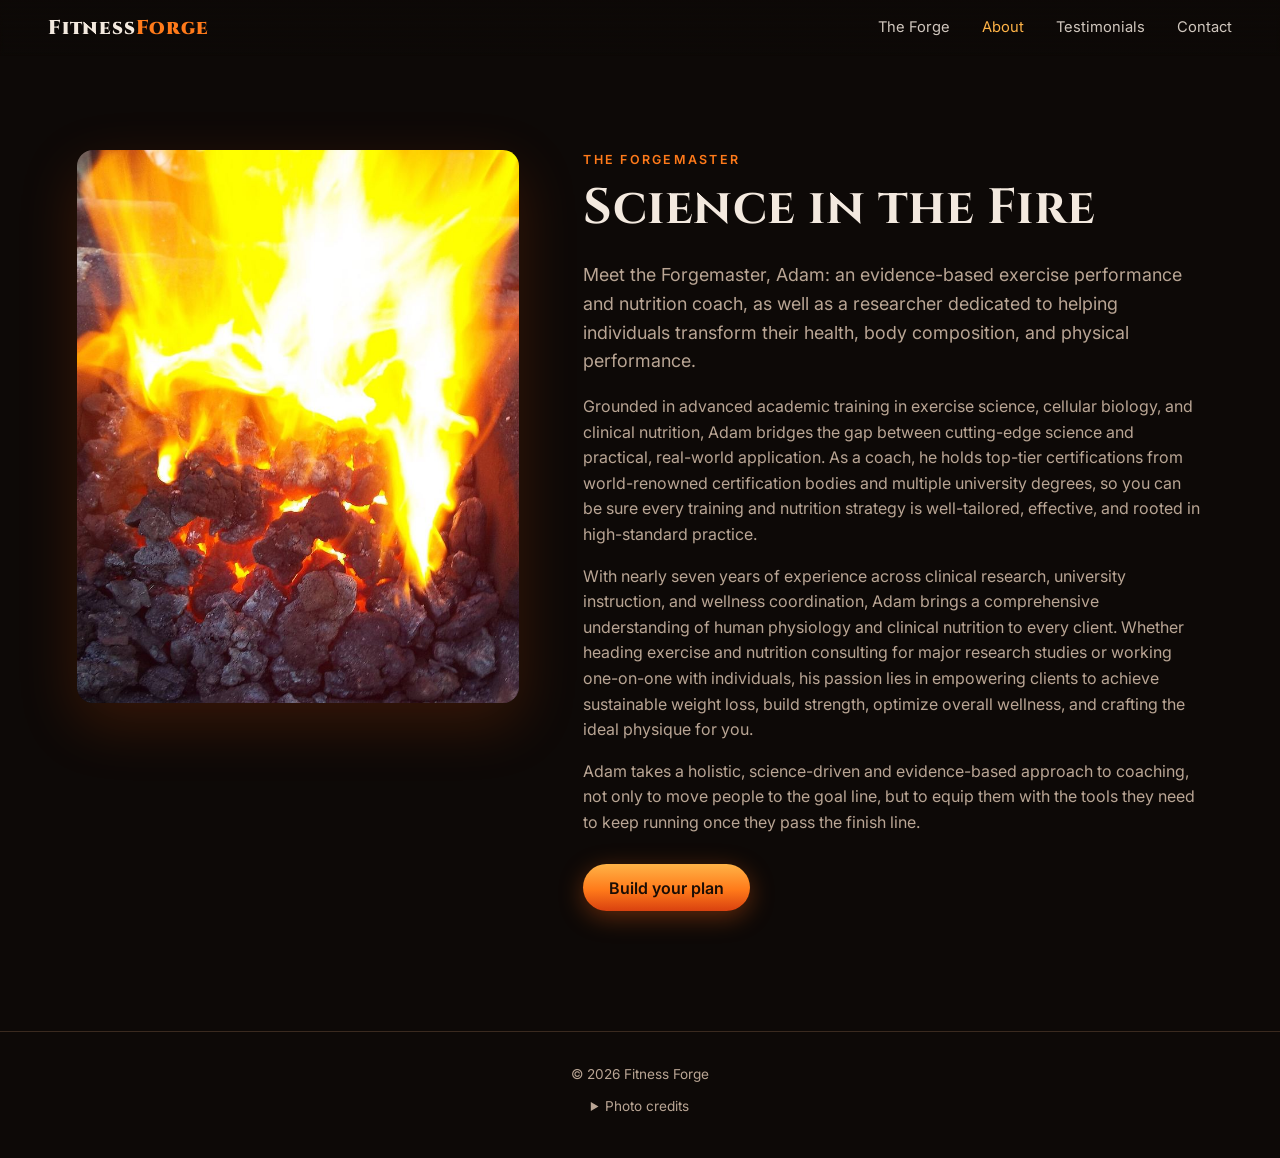
==== about/index.html @ e81073d2 "First real testimonial, shown as a single featured quote Replaces the placeholder template and lets " ====
<!doctype html>
<html lang="en">
<head>
  <meta charset="utf-8">
  <meta name="viewport" content="width=device-width, initial-scale=1">
  <title>About · Fitness Forge</title>
  <meta name="description" content="Meet Adam, the Forgemaster: an evidence-based exercise performance and nutrition coach and researcher.">
  <link rel="icon" href="/assets/favicon.svg" type="image/svg+xml">
  <link rel="preconnect" href="https://fonts.googleapis.com">
  <link rel="preconnect" href="https://fonts.gstatic.com" crossorigin>
  <link href="https://fonts.googleapis.com/css2?family=Cinzel:wght@500;700;900&family=Inter:wght@400;500;600&display=swap" rel="stylesheet">
  <link rel="stylesheet" href="/styles.css?v=7">
</head>
<body>

<header class="nav">
  <a class="brand" href="/">Fitness<span>Forge</span></a>
  <nav>
    <a href="/forge/">The Forge</a>
    <a href="/about/">About</a>
    <a href="/testimonials/">Testimonials</a>
    <a href="/contact/">Contact</a>
  </nav>
</header>

<main>

  <section class="about page-top">
    <div class="bio">
      <div class="bio-photo">
        <img src="/assets/goal-other.jpg" alt="Coal glowing white-hot in a blacksmith's forge">
      </div>
      <div class="bio-text">
        <p class="eyebrow">The Forgemaster</p>
        <h1>Science in the Fire</h1>
        <p class="lede">Meet the Forgemaster, Adam: an evidence-based exercise performance and nutrition coach, as well as a researcher dedicated to helping individuals transform their health, body composition, and physical performance.</p>
        <p>Grounded in advanced academic training in exercise science, cellular biology, and clinical nutrition, Adam bridges the gap between cutting-edge science and practical, real-world application. As a coach, he holds top-tier certifications from world-renowned certification bodies and multiple university degrees, so you can be sure every training and nutrition strategy is well-tailored, effective, and rooted in high-standard practice.</p>
        <p>With nearly seven years of experience across clinical research, university instruction, and wellness coordination, Adam brings a comprehensive understanding of human physiology and clinical nutrition to every client. Whether heading exercise and nutrition consulting for major research studies or working one-on-one with individuals, his passion lies in empowering clients to achieve sustainable weight loss, build strength, optimize overall wellness, and crafting the ideal physique for you.</p>
        <p>Adam takes a holistic, science-driven and evidence-based approach to coaching, not only to move people to the goal line, but to equip them with the tools they need to keep running once they pass the finish line.</p>
        <a class="btn btn-fire" href="/forge/">Build your plan</a>
      </div>
    </div>
  </section>

</main>

<footer class="footer">
  <p>© <span class="year"></span> Fitness Forge</p>
  <details class="credits">
    <summary>Photo credits</summary>
    <ul>
      <li>Bonfire, meal-planning and dumbbell-with-fruit photos by <a href="https://www.flickr.com/people/shixart1985/">Nenad Stojkovic</a>, <a href="https://creativecommons.org/licenses/by/2.0/">CC BY 2.0</a>, via Wikimedia Commons</li>
      <li>Blacksmith's fire by David Whelan, <a href="https://creativecommons.org/publicdomain/zero/1.0/">CC0</a>, via Wikimedia Commons</li>
      <li>Spin class and dumbbell rack photos by the U.S. Army and U.S. Marine Corps, public domain, via Wikimedia Commons</li>
    </ul>
  </details>
</footer>

<script src="/site.js?v=7"></script>
</body>
</html>
---- styles.css ----
:root {
  --bg: #0d0907;
  --bg-2: #16100c;
  --card: #1d1510;
  --line: #3a2a1f;
  --text: #f3e9df;
  --muted: #b9a594;
  --fire: #ff7a1a;
  --fire-2: #ffb347;
  --ember: #d9410f;
  --glow: 0 0 0 1px rgba(255, 122, 26, .5), 0 0 28px rgba(255, 106, 0, .35);
  --serif: 'Cinzel', Georgia, serif;
  --sans: 'Inter', system-ui, -apple-system, Segoe UI, sans-serif;
  color-scheme: dark;
}

* { box-sizing: border-box; }
html { scroll-behavior: smooth; scroll-padding-top: 72px; }
body {
  margin: 0;
  background: var(--bg);
  color: var(--text);
  font: 16px/1.6 var(--sans);
  -webkit-font-smoothing: antialiased;
  overflow-x: hidden;
}
img { max-width: 100%; display: block; }
a { color: var(--fire-2); }
h1, h2, h3 { font-family: var(--serif); line-height: 1.15; margin: 0 0 .5em; letter-spacing: .01em; }
h2 { font-size: clamp(1.9rem, 4vw, 2.8rem); }
h3 { font-size: 1.25rem; }
.eyebrow {
  margin: 0 0 .6rem;
  font-size: .78rem;
  font-weight: 600;
  letter-spacing: .18em;
  text-transform: uppercase;
  color: var(--fire);
}
.lede { font-size: 1.12rem; color: var(--muted); }

.btn {
  display: inline-block;
  border: 0;
  border-radius: 999px;
  padding: .85rem 1.6rem;
  font: 600 1rem var(--sans);
  text-decoration: none;
  cursor: pointer;
}
.btn-fire {
  color: #1a0d05;
  background: linear-gradient(180deg, var(--fire-2), var(--fire) 55%, var(--ember));
  box-shadow: 0 6px 24px rgba(255, 100, 20, .35);
  transition: transform .15s, box-shadow .15s;
}
.btn-fire:hover { transform: translateY(-2px); box-shadow: 0 10px 32px rgba(255, 100, 20, .5); }

/* Nav */
.nav {
  position: fixed; inset: 0 0 auto; z-index: 20;
  display: flex; align-items: center; justify-content: space-between;
  padding: .9rem clamp(16px, 4vw, 48px);
  background: linear-gradient(180deg, rgba(13, 9, 7, .92), rgba(13, 9, 7, 0));
  backdrop-filter: blur(2px);
}
.brand { font: 900 1.25rem var(--serif); color: var(--text); text-decoration: none; letter-spacing: .04em; }
.brand span { color: var(--fire); }
.nav nav { display: flex; gap: clamp(.9rem, 3vw, 2rem); }
.nav nav a { color: var(--text); text-decoration: none; font-size: .92rem; opacity: .85; }
.nav nav a:hover { opacity: 1; color: var(--fire-2); }
.nav nav a[aria-current="page"] { opacity: 1; color: var(--fire-2); }

/* Hero */
.hero {
  position: relative;
  min-height: 100svh;
  display: flex; align-items: center;
  padding: 110px clamp(16px, 6vw, 80px) 80px;
  overflow: hidden;
  isolation: isolate;
}
.hero-bg {
  position: absolute; inset: 0; z-index: -2;
  background: url(assets/hero-fire.jpg) center 70% / cover no-repeat;
}
.hero-bg::after {
  content: ''; position: absolute; inset: 0;
  background:
    linear-gradient(90deg, rgba(10, 6, 4, .92) 0%, rgba(10, 6, 4, .6) 45%, rgba(10, 6, 4, .1) 75%),
    linear-gradient(0deg, var(--bg) 0%, transparent 25%);
}
.hero-text { max-width: 620px; }
.hero h1 { font-size: clamp(2.3rem, 6vw, 4.2rem); text-shadow: 0 2px 30px rgba(0, 0, 0, .6); }
.hero-cta { display: flex; flex-wrap: wrap; align-items: center; gap: 1rem; margin-top: 2rem; }
.promo-pill {
  border: 1px solid rgba(255, 179, 71, .5);
  border-radius: 999px;
  padding: .55rem 1.1rem;
  font-size: .92rem;
  color: var(--fire-2);
  background: rgba(20, 10, 4, .55);
}
.embers { position: absolute; inset: 0; z-index: -1; pointer-events: none; }
.embers::before, .embers::after {
  content: ''; position: absolute; left: 0; right: 0; bottom: -10%; height: 120%;
  background-image:
    radial-gradient(2px 2px at 20% 80%, #ffb347, transparent),
    radial-gradient(2px 2px at 55% 90%, #ff7a1a, transparent),
    radial-gradient(1.5px 1.5px at 75% 70%, #ffd08a, transparent),
    radial-gradient(2px 2px at 88% 95%, #ff7a1a, transparent),
    radial-gradient(1.5px 1.5px at 35% 60%, #ffb347, transparent),
    radial-gradient(2px 2px at 65% 50%, #ff9a3c, transparent);
  animation: rise 9s linear infinite;
  opacity: .8;
}
.embers::after { animation-duration: 13s; animation-delay: -6s; transform: scaleX(-1); }
@keyframes rise {
  from { transform: translateY(0); opacity: 0; }
  15% { opacity: .9; }
  to { transform: translateY(-60%); opacity: 0; }
}
.embers::after { animation-name: rise-flip; }
@keyframes rise-flip {
  from { transform: scaleX(-1) translateY(0); opacity: 0; }
  15% { opacity: .9; }
  to { transform: scaleX(-1) translateY(-60%); opacity: 0; }
}

/* Sections */
section { padding: clamp(64px, 10vw, 120px) clamp(16px, 6vw, 80px); }
.section-head { max-width: 680px; margin: 0 auto 2.5rem; text-align: center; }
.section-head p:not(.eyebrow) { color: var(--muted); }
.section-head h1 { font-size: clamp(2rem, 4.5vw, 3rem); }
.page-top { padding-top: clamp(110px, 14vw, 150px); min-height: 70vh; }

/* Home: three ways in */
.paths {
  display: grid; grid-template-columns: repeat(4, minmax(0, 1fr)); gap: 1.2rem;
  max-width: 1280px; margin: 0 auto;
}
.path {
  display: flex; flex-direction: column;
  padding: 1.6rem; border-radius: 14px;
  background: var(--card); border: 1px solid var(--line); border-top: 3px solid var(--fire);
  color: var(--text); text-decoration: none;
  transition: transform .2s, box-shadow .25s, border-color .25s;
}
.path:hover { transform: translateY(-4px); box-shadow: var(--glow); }
.path h2 { font-size: 1.45rem; }
.path p:not(.eyebrow) { color: var(--muted); margin: 0 0 1.2rem; }
.path-go { margin-top: auto; color: var(--fire-2); font-weight: 600; }

/* Enter the Forge: the four ways in, over the fire */
.gateway { justify-content: center; }
.gateway .hero-bg::after {
  background:
    radial-gradient(ellipse at 50% 55%, rgba(10, 6, 4, .45) 0%, rgba(10, 6, 4, .78) 70%),
    linear-gradient(0deg, var(--bg) 0%, transparent 20%);
}
.gateway-inner { width: 100%; max-width: 1280px; }
.gateway-head { text-align: center; margin-bottom: 2.2rem; }
.gateway h1 { font-size: clamp(2rem, 5vw, 3.4rem); text-shadow: 0 2px 30px rgba(0, 0, 0, .6); }
.gateway .path {
  background: rgba(22, 14, 10, .72); backdrop-filter: blur(6px);
  border-color: rgba(255, 179, 71, .18);
  animation: strike .55s ease-out both; animation-delay: calc(.15s + var(--i, 0) * .1s);
}
.gateway .path:nth-child(2) { --i: 1; }
.gateway .path:nth-child(3) { --i: 2; }
.gateway .path:nth-child(4) { --i: 3; }

/* Forge */
.forge { background: radial-gradient(ellipse at 50% 0%, #2a160b 0%, var(--bg) 60%); }
.steps {
  display: flex; justify-content: center; gap: .5rem;
  list-style: none; padding: 0; margin: 0 auto 2rem;
  counter-reset: step; flex-wrap: wrap;
}
.steps li {
  counter-increment: step;
  font-size: .85rem; color: var(--muted);
  padding: .4rem .9rem; border: 1px solid var(--line); border-radius: 999px;
  transition: all .3s;
}
.steps li::before { content: counter(step) '. '; }
.steps li.on { color: var(--fire-2); border-color: var(--fire); box-shadow: 0 0 14px rgba(255, 122, 26, .25); }

.goals {
  display: grid; gap: 1rem;
  grid-template-columns: repeat(5, minmax(0, 1fr));
  max-width: 1280px; margin: 0 auto;
}
.goal {
  position: relative; overflow: hidden;
  display: flex; flex-direction: column; text-align: left;
  padding: 0; border: 1px solid var(--line); border-radius: 14px;
  background: var(--card); color: var(--text); font: inherit; cursor: pointer;
  transition: transform .2s, box-shadow .25s, border-color .25s;
}
.goal img { width: 100%; aspect-ratio: 4 / 3; object-fit: cover; filter: saturate(.75) brightness(.8); transition: filter .3s, transform .4s; }
.goal:hover { transform: translateY(-4px); border-color: #5a3a24; }
.goal:hover img { filter: saturate(1) brightness(.95); transform: scale(1.04); }
.goal.on { border-color: var(--fire); box-shadow: var(--glow); }
.goal.on img { filter: sepia(.25) saturate(1.3) brightness(1); }
.goal-body { padding: 1rem 1.1rem 1.2rem; display: flex; flex-direction: column; gap: .4rem; }
.goal-name { font: 700 1.05rem var(--serif); }
.goal.on .goal-name { color: var(--fire-2); }
.goal-blurb { font-size: .86rem; color: var(--muted); line-height: 1.5; }
.goals:has(.goal.on) .goal:not(.on) { opacity: .55; }
.goals:has(.goal.on) .goal:not(.on):hover { opacity: .9; }

.anvil {
  display: grid; grid-template-columns: minmax(0, 1fr) 320px; gap: 1.5rem;
  max-width: 1280px; margin: 2rem auto 0;
}
.anvil.lit .consult { animation: heat .7s ease-out both; }
.anvil.lit .addon { animation: strike .5s ease-out both; animation-delay: calc(.25s + var(--i) * .08s); }
@keyframes heat {
  from { opacity: 0; transform: translateY(14px); box-shadow: 0 0 0 1px var(--fire), 0 0 60px rgba(255, 106, 0, .7); }
  to { opacity: 1; transform: none; }
}
@keyframes strike {
  from { opacity: 0; transform: translateY(16px) scale(.97); }
  to { opacity: 1; transform: none; }
}
.consult {
  padding: 1.5rem 1.6rem; border-radius: 14px;
  background: linear-gradient(135deg, #2a170c, var(--card));
  border: 1px solid #5a341b;
}
.consult-head { display: flex; justify-content: space-between; align-items: baseline; gap: 1rem; }
.consult-head h3 { font-size: 1.5rem; margin: 0; }
.price { font: 700 1.6rem var(--serif); color: var(--fire-2); white-space: nowrap; }
.consult-len { margin: .2rem 0 .6rem; color: var(--fire); font-size: .9rem; font-weight: 500; }
.consult p:last-child { margin: 0; color: var(--muted); }

.block-title { font-size: 1.35rem; margin: 2rem 0 .3rem; }
.lore { font-style: italic; color: var(--fire-2); opacity: .9; margin: 0 0 .6rem; }
.options { display: grid; grid-template-columns: repeat(auto-fill, minmax(240px, 1fr)); gap: .9rem; margin-top: .9rem; }
.option {
  display: flex; flex-direction: column; gap: .35rem; text-align: left;
  padding: 1rem 1.1rem; border-radius: 12px;
  border: 1px solid #4a3526; background: var(--bg-2);
  color: var(--text); font: inherit; cursor: pointer;
  transition: border-color .2s, background .2s, box-shadow .25s;
}
.option:hover { border-color: var(--fire); }
.option.on { border-color: var(--fire); background: #26150b; box-shadow: var(--glow); }
.option-top { display: flex; justify-content: space-between; gap: .6rem; align-items: baseline; }
.option-name { font: 700 1.05rem var(--serif); }
.option.on .option-name { color: var(--fire-2); }
.option-name::before {
  content: ''; display: inline-block; vertical-align: -.1em;
  width: .9rem; height: .9rem; margin-right: .5rem; border-radius: 50%;
  border: 2px solid var(--fire); transition: all .2s;
}
.option.on .option-name::before { background: var(--fire); box-shadow: inset 0 0 0 2px var(--bg-2); }
.option-price { color: var(--fire-2); font-weight: 600; font-size: .9rem; white-space: nowrap; }
.option-len { color: var(--fire); font-size: .82rem; font-weight: 500; }
.option-lore { font-size: .84rem; font-style: italic; color: var(--fire-2); opacity: .8; line-height: 1.45; }
.option-text { font-size: .86rem; color: var(--muted); line-height: 1.5; }
.anvil.lit .option { animation: strike .5s ease-out both; animation-delay: calc(.2s + var(--i) * .08s); }
.addons-hint { margin: 0 0 1rem; color: var(--muted); font-size: .9rem; }
.addons { display: grid; grid-template-columns: repeat(auto-fill, minmax(240px, 1fr)); gap: .9rem; }
.addon {
  position: relative;
  display: flex; flex-direction: column; gap: .4rem; text-align: left;
  padding: 1rem 1.1rem 1rem 1.1rem; border-radius: 12px;
  border: 1px dashed #4a3526; background: var(--bg-2);
  color: var(--text); font: inherit; cursor: pointer;
  transition: border-color .2s, background .2s, box-shadow .25s;
}
.addon:hover { border-color: var(--fire); }
.addon.on { border-style: solid; border-color: var(--fire); background: #26150b; box-shadow: var(--glow); }
.addon-top { display: flex; justify-content: space-between; gap: .6rem; align-items: baseline; }
.addon-top, .option-top { flex-wrap: wrap; row-gap: .15rem; }
.addon-name { font-weight: 600; }
.addon-name::before {
  content: '+'; display: inline-grid; place-items: center;
  width: 1.3rem; height: 1.3rem; margin-right: .45rem; border-radius: 50%;
  border: 1px solid var(--fire); color: var(--fire); font-size: .85rem; line-height: 1;
  transition: all .2s;
}
.addon.on .addon-name::before { content: '✓'; background: var(--fire); color: #1a0d05; }
.addon-price { color: var(--fire-2); font-weight: 600; font-size: .9rem; white-space: nowrap; }
.addon-text { font-size: .86rem; color: var(--muted); line-height: 1.5; }

.summary {
  align-self: start; position: sticky; top: 84px;
  padding: 1.4rem; border-radius: 14px;
  background: var(--card); border: 1px solid var(--line);
}
.summary ul { list-style: none; padding: 0; margin: 0 0 1rem; }
.summary li {
  display: flex; justify-content: space-between; gap: 1rem;
  padding: .55rem 0; border-bottom: 1px solid var(--line); font-size: .92rem;
}
.summary li span:last-child { color: var(--fire-2); white-space: nowrap; }
.summary li.empty span { color: var(--muted); font-style: italic; }
.tally { margin: -.4rem 0 1rem; display: grid; gap: .35rem; font-size: .92rem; }
.tally div { display: flex; justify-content: space-between; gap: 1rem; }
.tally div span:last-child { white-space: nowrap; }
.tally-discount { color: var(--fire-2); }
.tally-total { padding-top: .5rem; border-top: 1px solid var(--line); font: 700 1.1rem var(--serif); }
.tally-total span:last-child { color: var(--fire-2); }
.tally-note { margin: 0; font-size: .78rem; color: var(--muted); }
#addons-block.lit .block-title, #addons-block.lit .addons-hint { animation: heat .6s ease-out both; }
#addons-block.lit .addon { animation: strike .5s ease-out both; animation-delay: calc(.15s + var(--i) * .08s); }
.summary-promo { font-size: .88rem; color: var(--muted); margin: 0 0 1.2rem; }
.summary-promo strong { color: var(--fire-2); }
.summary .btn { width: 100%; text-align: center; }
.btn.disabled { opacity: .45; pointer-events: none; box-shadow: none; }
.summary-note { margin: .7rem 0 0; font-size: .78rem; color: var(--muted); text-align: center; }

/* "Send Word to the Forge" form; its fields appear once a consultation is chosen */
.send { display: grid; gap: .35rem; }
.send:not(.ready) > :not(.btn):not(.summary-note) { display: none; }
.send .btn { margin-top: .6rem; }
.send .btn:disabled { opacity: .7; cursor: wait; }
.field-label { margin-top: .35rem; font-size: .72rem; font-weight: 600; letter-spacing: .08em; text-transform: uppercase; color: var(--fire); }
.field-label span { text-transform: none; letter-spacing: 0; font-weight: 400; color: var(--muted); }
.send input, .send textarea {
  width: 100%; padding: .6rem .75rem; border-radius: 8px;
  border: 1px solid var(--line); background: var(--bg-2); color: var(--text);
  font: .9rem/1.5 var(--sans);
}
.send textarea { resize: vertical; }
.send input:focus, .send textarea:focus { outline: none; border-color: var(--fire); box-shadow: 0 0 0 3px rgba(255, 122, 26, .2); }
.send .trap { position: absolute; left: -9999px; width: 1px; height: 1px; }
.summary-note.error { color: #ff8a6a; }
.summary-note a { color: var(--fire-2); overflow-wrap: anywhere; }
.sent { padding: 1rem; border-radius: 10px; border: 1px solid var(--fire); background: #26150b; text-align: center; }
.sent:focus { outline: none; }
.sent p { margin: 0 0 .8rem; font-size: .9rem; color: var(--muted); overflow-wrap: anywhere; }
.sent strong { color: var(--text); }
.sent-title { font: 700 1.1rem var(--serif); color: var(--fire-2) !important; }
.copy {
  border: 1px solid var(--fire); border-radius: 999px; background: transparent;
  color: var(--fire-2); font: 600 .78rem var(--sans); padding: .3rem .75rem; cursor: pointer;
  transition: background .15s, color .15s;
}
.copy:hover, .copy.done { background: var(--fire); color: #1a0d05; }
.copy-wide { padding: .55rem; font-size: .88rem; }

/* About */
.bio {
  display: grid; grid-template-columns: minmax(0, 5fr) minmax(0, 7fr); gap: clamp(2rem, 5vw, 4rem);
  max-width: 1180px; margin: 0 auto; align-items: start;
}
.bio-photo img { border-radius: 16px; aspect-ratio: 4 / 5; object-fit: cover; box-shadow: 0 20px 60px rgba(255, 90, 10, .18); }
.bio-text h1 { font-size: clamp(2.1rem, 4.5vw, 3.1rem); }
.bio-text p:not(.eyebrow):not(.lede) { color: var(--muted); }
.bio-text .btn { margin-top: .8rem; }

/* Contact */
.contact { background: radial-gradient(ellipse at 50% 100%, #2a160b 0%, var(--bg) 65%); }
.email-card {
  max-width: 720px; margin: 0 auto; text-align: center;
  padding: clamp(1.6rem, 5vw, 2.6rem); border-radius: 16px;
  background: var(--card); border: 1px solid var(--line); box-shadow: var(--glow);
}
.email-big {
  display: inline-block; margin: .2rem 0 1rem;
  font: 600 clamp(1.05rem, 3.6vw, 1.6rem) var(--sans); color: var(--fire-2);
  text-decoration: none; word-break: break-word;
}
.email-big:hover { text-decoration: underline; }
.email-card p:not(.eyebrow) { margin: 0; color: var(--muted); }

/* Testimonials (template) */
.template-banner {
  max-width: 820px; margin: 0 auto 2rem; padding: .7rem 1rem; border-radius: 10px;
  border: 1px dashed var(--fire); color: var(--fire-2); font-size: .88rem; text-align: center;
  background: rgba(255, 122, 26, .07);
}
.quotes {
  display: grid; grid-template-columns: repeat(3, minmax(0, 1fr)); gap: 1.2rem;
  max-width: 1180px; margin: 0 auto;
}
.quote {
  margin: 0; display: flex; flex-direction: column; gap: 1rem;
  padding: 1.5rem; border-radius: 14px;
  background: var(--card); border: 1px solid var(--line);
}
.quote-wide { grid-column: 1 / -1; display: grid; grid-template-columns: auto 1fr; column-gap: 1.5rem; align-items: center; }
.quote-wide .quote-photo { grid-row: span 2; }
.quote-photo {
  width: 76px; height: 76px; border-radius: 50%;
  border: 2px dashed #5a3a24;
  background: var(--bg-2) url("data:image/svg+xml,%3Csvg xmlns='http://www.w3.org/2000/svg' viewBox='0 0 64 64'%3E%3Ccircle cx='32' cy='24' r='12' fill='%233a2a1f'/%3E%3Cpath d='M10 58c2-13 11-20 22-20s20 7 22 20' fill='%233a2a1f'/%3E%3C/svg%3E") center / 70% no-repeat;
}
.quote blockquote { margin: 0; color: var(--text); font-style: italic; line-height: 1.6; }
.quote blockquote::before { content: '\201C'; font: 700 2.2rem/0 var(--serif); color: var(--fire); vertical-align: -.45em; margin-right: .2rem; }
.quote figcaption { display: flex; flex-direction: column; gap: .1rem; font-size: .9rem; }
.quote figcaption span { color: var(--muted); }
.quote-link { color: var(--fire-2); text-decoration: none; font-weight: 500; }

/* A single featured testimonial (until there are enough for the grid above) */
.quote-feature {
  position: relative; max-width: 760px; margin: 0 auto;
  padding: clamp(2rem, 5vw, 3rem) clamp(1.4rem, 5vw, 3.2rem) clamp(1.6rem, 4vw, 2.4rem);
  border-top: 3px solid var(--fire); box-shadow: 0 20px 60px rgba(255, 90, 10, .12);
  gap: 1.4rem;
}
.quote-feature::before {
  content: '\201C'; position: absolute; top: -.15em; left: 50%; transform: translateX(-50%);
  font: 900 5.5rem/1 var(--serif); color: var(--fire);
  text-shadow: 0 0 24px rgba(255, 122, 26, .45);
}
.quote-feature blockquote { font-size: clamp(1.02rem, 2vw, 1.18rem); line-height: 1.75; text-align: center; }
.quote-feature blockquote::before { content: none; }
.quote-feature figcaption { align-items: center; text-align: center; }
.quote-feature figcaption strong { font: 700 1.1rem var(--serif); color: var(--fire-2); }
.quote-cta { margin: 2.4rem auto 0; text-align: center; }
.quote-cta p { margin: 1rem 0 0; color: var(--muted); font-size: .92rem; }

/* Footer */
.footer {
  padding: 2rem clamp(16px, 6vw, 80px) 2.5rem;
  border-top: 1px solid var(--line);
  color: var(--muted); font-size: .85rem; text-align: center;
}
.footer p { margin: 0 0 .6rem; }
.credits summary { cursor: pointer; }
.credits ul { list-style: none; padding: 0; margin: .8rem auto 0; max-width: 720px; font-size: .78rem; }
.credits li { margin-bottom: .3rem; }

/* Responsive */
@media (max-width: 1100px) {
  .goals { grid-template-columns: repeat(3, minmax(0, 1fr)); }
  .paths { grid-template-columns: 1fr 1fr; }
  .quotes { grid-template-columns: 1fr 1fr; }
}
@media (max-width: 860px) {
  .anvil { grid-template-columns: 1fr; }
  .summary { position: static; }
  .paths { grid-template-columns: 1fr; }
  .bio { grid-template-columns: 1fr; }
  .bio-photo img { aspect-ratio: 16 / 9; }
}
@media (max-width: 640px) {
  .nav { padding: .7rem 16px .6rem; flex-direction: column; gap: .35rem; background: rgba(13, 9, 7, .94); }
  .nav nav { gap: 1rem; }
  .nav nav a { font-size: .84rem; }
  .page-top { padding-top: 130px; }
  .brand { font-size: 1.05rem; }
  .quotes { grid-template-columns: 1fr; }
  .quote-wide { display: flex; }
  .goals { grid-template-columns: 1fr 1fr; gap: .7rem; }
  .goal:last-child { grid-column: span 2; }
  .goal:last-child img { aspect-ratio: 16 / 7; }
  .goal-blurb { display: none; }
  .goal-body { padding: .7rem .8rem .8rem; }
  .goal-name { font-size: .95rem; }
  .hero { align-items: flex-start; padding-top: 120px; }
  .hero-bg { background-position: 60% 100%; }
  .hero-bg::after {
    background: linear-gradient(180deg, rgba(10, 6, 4, .85) 0%, rgba(10, 6, 4, .55) 55%, rgba(10, 6, 4, .2) 80%, var(--bg) 100%);
  }
  .consult-head { flex-direction: column; gap: .2rem; }
}
@media (prefers-reduced-motion: reduce) {
  *, *::before, *::after { animation: none !important; transition: none !important; }
  html { scroll-behavior: auto; }
}
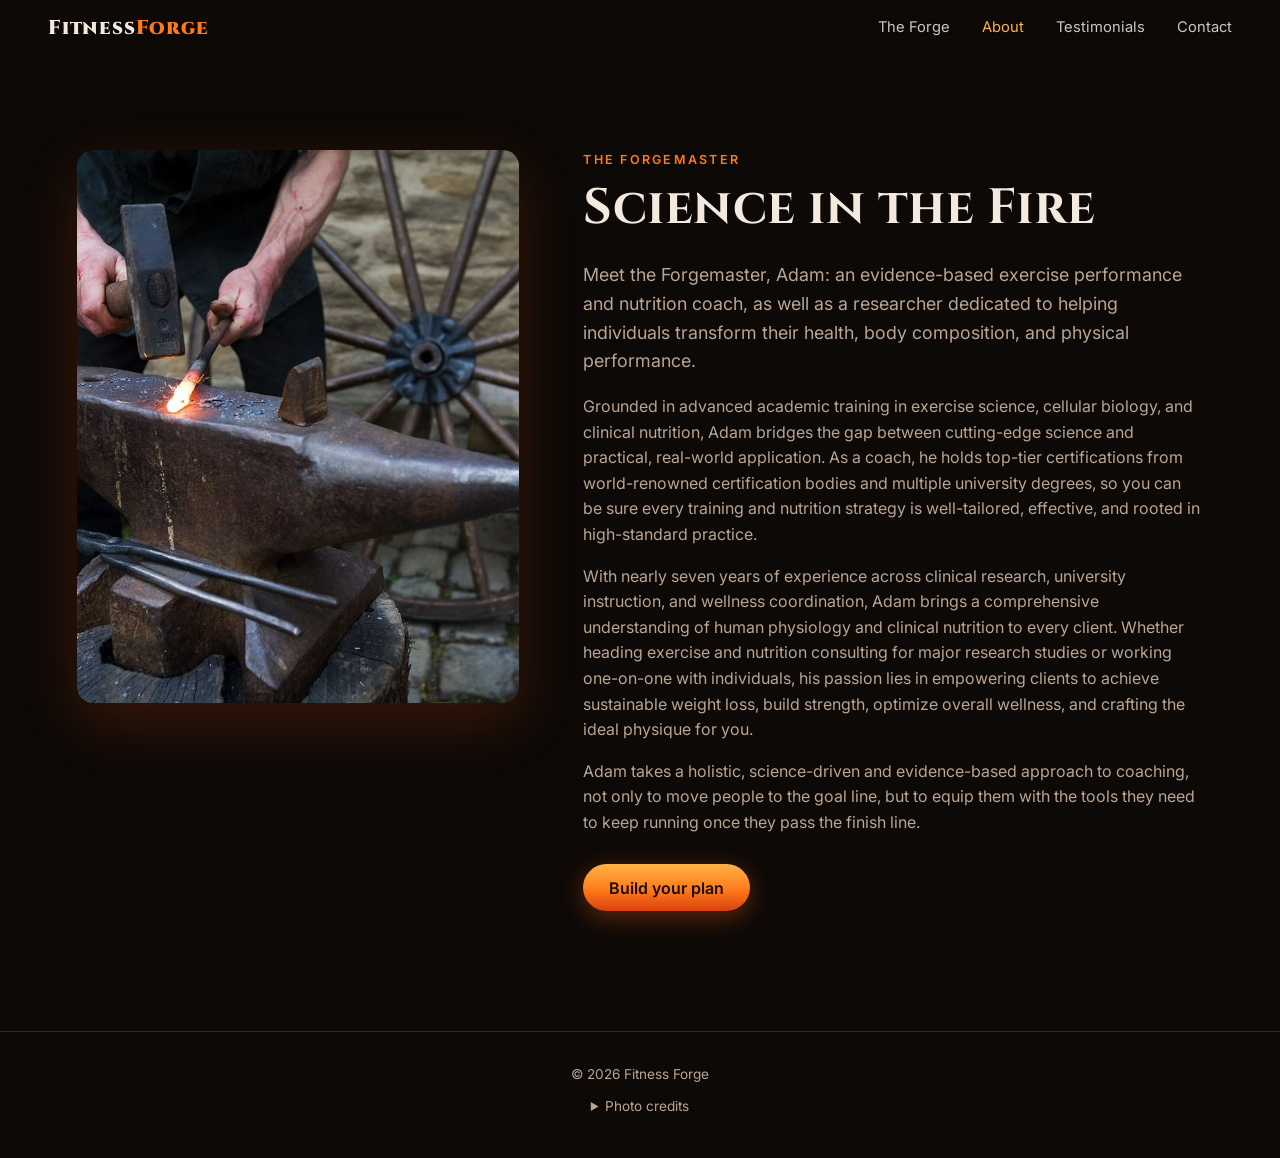
==== commit 5aabf997: "Adam's third round: new photos, First time / Returning switch - Work of Art: woman eating a healthy " ====
--- a/about/index.html
+++ b/about/index.html
@@ -9,7 +9,7 @@
   <link rel="preconnect" href="https://fonts.googleapis.com">
   <link rel="preconnect" href="https://fonts.gstatic.com" crossorigin>
   <link href="https://fonts.googleapis.com/css2?family=Cinzel:wght@500;700;900&family=Inter:wght@400;500;600&display=swap" rel="stylesheet">
-  <link rel="stylesheet" href="/styles.css?v=7">
+  <link rel="stylesheet" href="/styles.css?v=13">
 </head>
 <body>
 
@@ -28,7 +28,7 @@
   <section class="about page-top">
     <div class="bio">
       <div class="bio-photo">
-        <img src="/assets/goal-other.jpg" alt="Coal glowing white-hot in a blacksmith's forge">
+        <img src="/assets/about-anvil.jpg" alt="A smith's hands with a hammer and glowing iron on an anvil">
       </div>
       <div class="bio-text">
         <p class="eyebrow">The Forgemaster</p>
@@ -49,13 +49,16 @@
   <details class="credits">
     <summary>Photo credits</summary>
     <ul>
-      <li>Bonfire, meal-planning and dumbbell-with-fruit photos by <a href="https://www.flickr.com/people/shixart1985/">Nenad Stojkovic</a>, <a href="https://creativecommons.org/licenses/by/2.0/">CC BY 2.0</a>, via Wikimedia Commons</li>
+      <li>Bonfire and meal-planning photos by <a href="https://www.flickr.com/people/shixart1985/">Nenad Stojkovic</a>, <a href="https://creativecommons.org/licenses/by/2.0/">CC BY 2.0</a>, via Wikimedia Commons</li>
       <li>Blacksmith's fire by David Whelan, <a href="https://creativecommons.org/publicdomain/zero/1.0/">CC0</a>, via Wikimedia Commons</li>
-      <li>Spin class and dumbbell rack photos by the U.S. Army and U.S. Marine Corps, public domain, via Wikimedia Commons</li>
+      <li>Anvil photo by Jorge Royan, <a href="https://creativecommons.org/licenses/by-sa/3.0/">CC BY-SA 3.0</a>, via Wikimedia Commons</li>
+      <li>Post-workout meal photo by Mikhail Nilov on <a href="https://www.pexels.com/photo/woman-eating-healthy-food-6740512/">Pexels</a></li>
+      <li>Runner photo by McCarthy Beckan on <a href="https://unsplash.com/photos/woman-running-in-golden-hour-light-a6FHROHuQ9o">Unsplash</a></li>
+      <li>Dumbbell rack photo by the U.S. Marine Corps, public domain, via Wikimedia Commons</li>
     </ul>
   </details>
 </footer>
 
-<script src="/site.js?v=7"></script>
+<script src="/site.js?v=13"></script>
 </body>
 </html>
--- a/styles.css
+++ b/styles.css
@@ -93,14 +93,13 @@
 .hero-text { max-width: 620px; }
 .hero h1 { font-size: clamp(2.3rem, 6vw, 4.2rem); text-shadow: 0 2px 30px rgba(0, 0, 0, .6); }
 .hero-cta { display: flex; flex-wrap: wrap; align-items: center; gap: 1rem; margin-top: 2rem; }
+/* Information, not a button: no outline or fill, just a small flame and highlighted text */
 .promo-pill {
-  border: 1px solid rgba(255, 179, 71, .5);
-  border-radius: 999px;
-  padding: .55rem 1.1rem;
-  font-size: .92rem;
-  color: var(--fire-2);
-  background: rgba(20, 10, 4, .55);
-}
+  font-size: .95rem; color: var(--muted);
+  text-shadow: 0 1px 12px rgba(0, 0, 0, .8);
+}
+.promo-pill::before { content: '\1F525'; font-size: 1rem; margin-right: .4rem; }
+.promo-pill strong { color: var(--fire-2); }
 .embers { position: absolute; inset: 0; z-index: -1; pointer-events: none; }
 .embers::before, .embers::after {
   content: ''; position: absolute; left: 0; right: 0; bottom: -10%; height: 120%;
@@ -307,10 +306,28 @@
 .tally-note { margin: 0; font-size: .78rem; color: var(--muted); }
 #addons-block.lit .block-title, #addons-block.lit .addons-hint { animation: heat .6s ease-out both; }
 #addons-block.lit .addon { animation: strike .5s ease-out both; animation-delay: calc(.15s + var(--i) * .08s); }
-.summary-promo { font-size: .88rem; color: var(--muted); margin: 0 0 1.2rem; }
-.summary-promo strong { color: var(--fire-2); }
+/* First time / Returning switch */
+.client-type { border: 0; padding: 0; margin: 0 0 .9rem; display: grid; grid-template-columns: 1fr 1fr; gap: .4rem; }
+.client-type legend { padding: 0; margin-bottom: .45rem; font-size: .82rem; color: var(--muted); }
+.client-type label { position: relative; cursor: pointer; }
+.client-type input { position: absolute; opacity: 0; inset: 0; margin: 0; cursor: pointer; }
+.client-type span {
+  display: block; padding: .5rem .4rem; border-radius: 8px; text-align: center;
+  border: 1px solid var(--line); background: var(--bg-2); font-size: .86rem; font-weight: 600;
+  transition: border-color .15s, background .15s, color .15s;
+}
+.client-type small { display: block; font-weight: 500; font-size: .72rem; color: var(--fire-2); }
+.client-type label:hover span { border-color: var(--fire); }
+.client-type input:checked + span { border-color: var(--fire); background: #26150b; color: var(--fire-2); box-shadow: 0 0 12px rgba(255, 122, 26, .2); }
+.client-type input:focus-visible + span { outline: 2px solid var(--fire-2); outline-offset: 2px; }
 .summary .btn { width: 100%; text-align: center; }
-.btn.disabled { opacity: .45; pointer-events: none; box-shadow: none; }
+.btn.disabled { opacity: .45; box-shadow: none; }
+.btn.disabled:hover { transform: none; }
+.options.nudge .option, .addons.nudge .addon { animation: nudge 1.2s ease-out; }
+@keyframes nudge {
+  0%, 100% { border-color: var(--line); box-shadow: none; }
+  25%, 60% { border-color: var(--fire); box-shadow: var(--glow); }
+}
 .summary-note { margin: .7rem 0 0; font-size: .78rem; color: var(--muted); text-align: center; }
 
 /* "Send Word to the Forge" form; its fields appear once a consultation is chosen */
@@ -355,18 +372,13 @@
 
 /* Contact */
 .contact { background: radial-gradient(ellipse at 50% 100%, #2a160b 0%, var(--bg) 65%); }
-.email-card {
-  max-width: 720px; margin: 0 auto; text-align: center;
-  padding: clamp(1.6rem, 5vw, 2.6rem); border-radius: 16px;
+.message-card {
+  max-width: 600px; margin: 0 auto;
+  padding: clamp(1.4rem, 5vw, 2.2rem); border-radius: 16px;
   background: var(--card); border: 1px solid var(--line); box-shadow: var(--glow);
 }
-.email-big {
-  display: inline-block; margin: .2rem 0 1rem;
-  font: 600 clamp(1.05rem, 3.6vw, 1.6rem) var(--sans); color: var(--fire-2);
-  text-decoration: none; word-break: break-word;
-}
-.email-big:hover { text-decoration: underline; }
-.email-card p:not(.eyebrow) { margin: 0; color: var(--muted); }
+.message-card .sent { border: 0; background: none; padding: .5rem 0; }
+.message-tip { margin: 1.4rem auto 0; max-width: 600px; text-align: center; color: var(--muted); font-size: .92rem; }
 
 /* Testimonials (template) */
 .template-banner {
@@ -413,7 +425,6 @@
 .quote-feature figcaption { align-items: center; text-align: center; }
 .quote-feature figcaption strong { font: 700 1.1rem var(--serif); color: var(--fire-2); }
 .quote-cta { margin: 2.4rem auto 0; text-align: center; }
-.quote-cta p { margin: 1rem 0 0; color: var(--muted); font-size: .92rem; }
 
 /* Footer */
 .footer {
